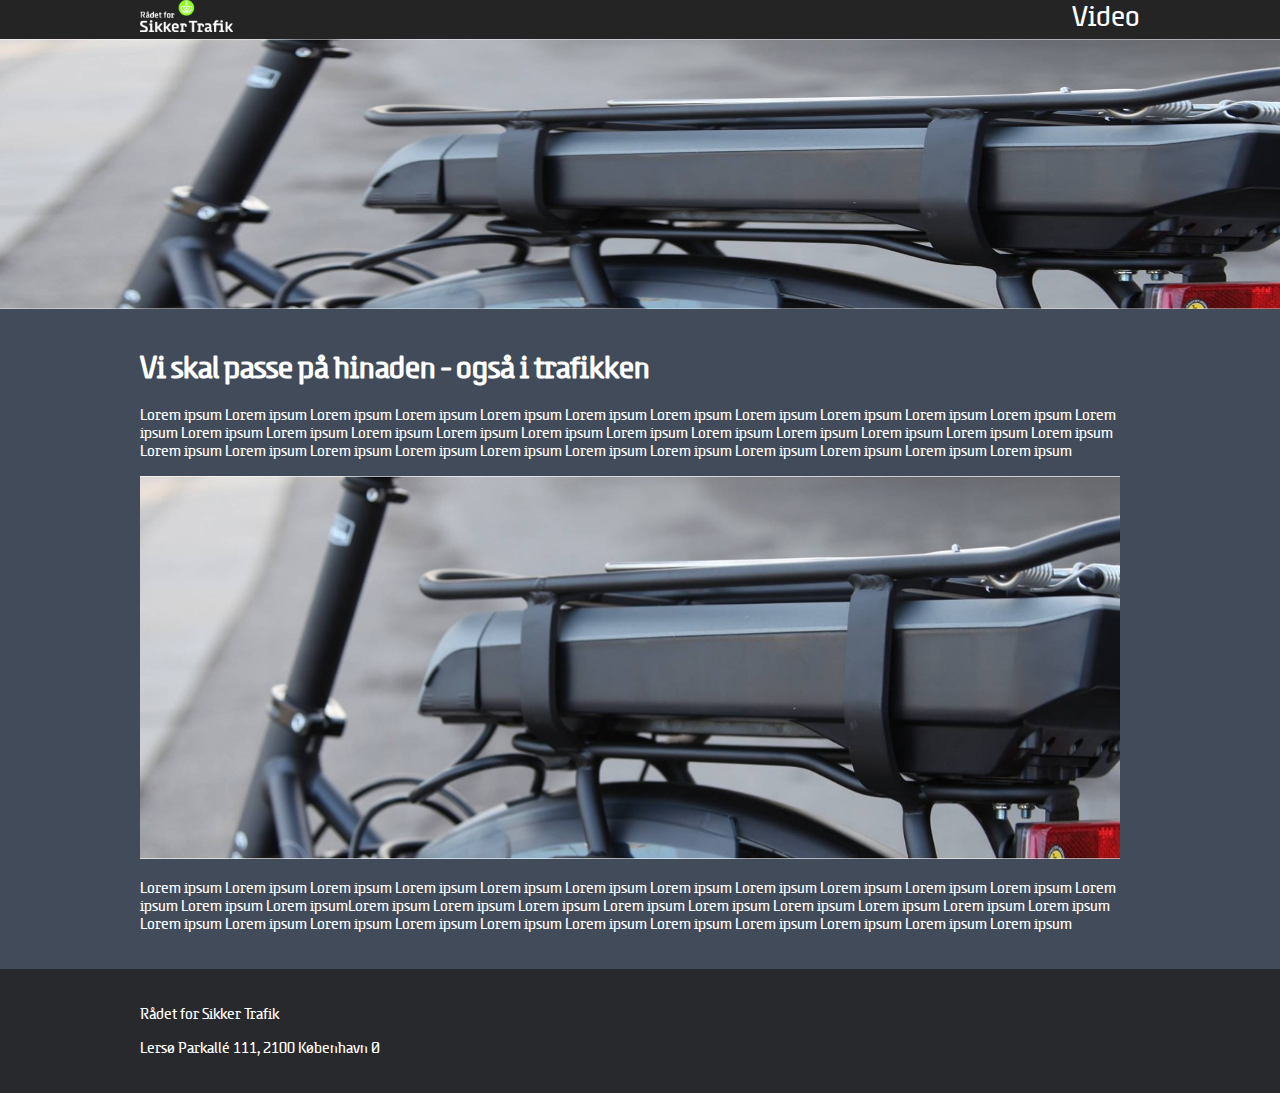
==== index.html @ 408ca079 "skelet" ====
<!DOCTYPE html>
<html lang="">

<head>
    <meta charset="utf-8">
    <meta name="viewport" content="width=device-width, initial-scale=1.0">
    <title></title>
    <link rel="stylesheet" href="style.css">
    <link href="https://fonts.googleapis.com/css?family=Saira+Semi+Condensed&display=swap" rel="stylesheet">

</head>

<body>
    <header>
        <a href="https://www.sikkertrafik.dk">
            <img src="billeder/logo.png" alt="logo">
        </a>
        <a href="video.html">Video</a>
    </header>
    <div class="top">
        <img src="billeder/splash.jpg" alt="splash">
    </div>
    <div class="bottom">
        <h1>Vi skal passe på hinaden - også i trafikken</h1>
        <p>Lorem ipsum Lorem ipsum Lorem ipsum Lorem ipsum Lorem ipsum Lorem ipsum Lorem ipsum Lorem ipsum Lorem ipsum Lorem ipsum Lorem ipsum Lorem ipsum Lorem ipsum Lorem ipsum Lorem ipsum Lorem ipsum Lorem ipsum Lorem ipsum Lorem ipsum Lorem ipsum Lorem ipsum Lorem ipsum Lorem ipsum Lorem ipsum Lorem ipsum Lorem ipsum Lorem ipsum Lorem ipsum Lorem ipsum Lorem ipsum Lorem ipsum Lorem ipsum Lorem ipsum Lorem ipsum </p>
        <img src="billeder/splash.jpg" alt="splash">
        <p>Lorem ipsum Lorem ipsum Lorem ipsum Lorem ipsum Lorem ipsum Lorem ipsum Lorem ipsum Lorem ipsum Lorem ipsum Lorem ipsum Lorem ipsum Lorem ipsum Lorem ipsum Lorem ipsumLorem ipsum Lorem ipsum Lorem ipsum Lorem ipsum Lorem ipsum Lorem ipsum Lorem ipsum Lorem ipsum Lorem ipsum Lorem ipsum Lorem ipsum Lorem ipsum Lorem ipsum Lorem ipsum Lorem ipsum Lorem ipsum Lorem ipsum Lorem ipsum Lorem ipsum Lorem ipsum </p>
    </div>

    <footer>
        <p>Rådet for Sikker Trafik</p>

        <p>Lersø Parkallé 111, 2100 København Ø</p>
    </footer>
</body>

</html>
---- style.css ----
body {
    margin: 0;
    font-family: 'safetyregular';

}

header {
    background-color: #242424;
    padding-left: 140px;
    display: flex;
    padding-right: 140px;
}

header img {
    width: 10%;
}

header a {
    color: white;
    text-decoration: none;
    font-size: 30px;
}

header a:hover {
    text-decoration: underline;
}

.top {
    line-height: 0px;
}

.top img {
    width: 100%;
    height: 30vh;
}

.bottom {
    color: white;
    background-color: #424B5A;
    padding-top: 20px;
    padding-bottom: 20px;
    padding-left: 140px;
    padding-right: 140px;
}

.bottom img {
    width: 98%;
}

footer {
    color: white;
    background-color: #28292D;
    padding-left: 140px;
    padding-top: 20px;
    padding-bottom: 20px;
}


@font-face {
    font-family: 'safetyregular';
    src: url('safety-webfont.woff2') format('woff2'),
        url('safety-webfont.woff') format('woff');
    font-weight: normal;
    font-style: normal;

}




@font-face {
    font-family: 'safetybold';
    src: url('safety-bold-webfont.woff2') format('woff2'),
        url('safety-bold-webfont.woff') format('woff');
    font-weight: normal;
    font-style: normal;

}




@font-face {
    font-family: 'safetydemibold';
    src: url('safety-demibold-webfont.woff2') format('woff2'),
        url('safety-demibold-webfont.woff') format('woff');
    font-weight: normal;
    font-style: normal;

}




@font-face {
    font-family: 'safetylight';
    src: url('safety-light-webfont.woff2') format('woff2'),
        url('safety-light-webfont.woff') format('woff');
    font-weight: normal;
    font-style: normal;

}
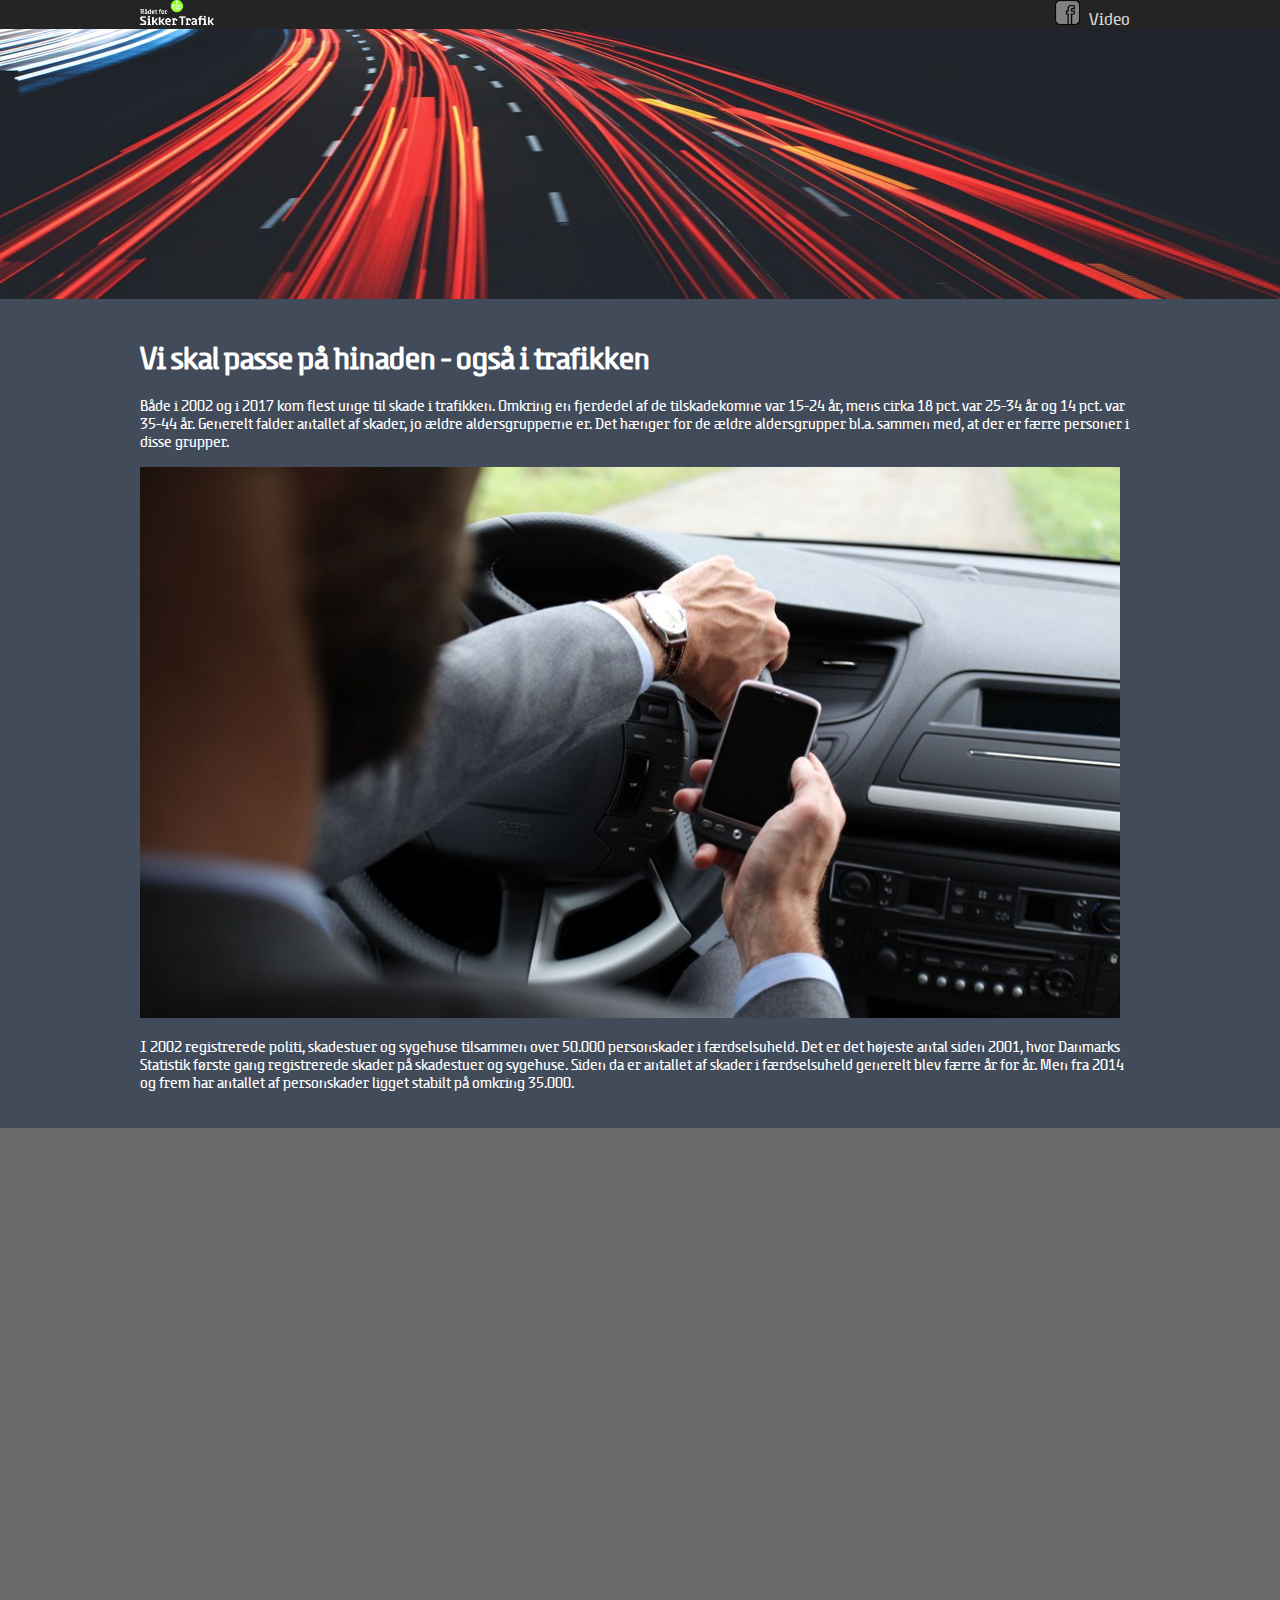
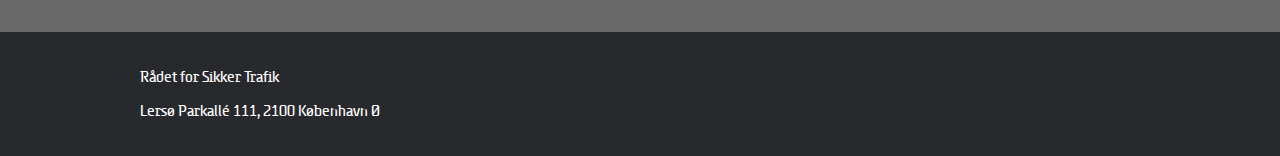
==== commit 0ea69207: "tilføjet billeder, tekst og quiz" ====
--- a/index.html
+++ b/index.html
@@ -12,21 +12,31 @@
 
 <body>
     <header>
-        <a href="https://www.sikkertrafik.dk">
-            <img src="billeder/logo.png" alt="logo">
-        </a>
-        <a href="video.html">Video</a>
+        <div class="left">
+            <a href="https://www.sikkertrafik.dk">
+                <img src="billeder/logo.png" alt="logo">
+            </a>
+        </div>
+        <div class="right">
+            <a href="https://www.facebook.com/SikkerTrafikKampagne/">
+                <img src="billeder/fb_icon.png" alt="fb_logo">
+            </a>
+            &nbsp;
+            <a href="video.html">Video</a>
+        </div>
     </header>
     <div class="top">
-        <img src="billeder/splash.jpg" alt="splash">
+        <img src="billeder/banner.jpg" alt="splash">
     </div>
     <div class="bottom">
         <h1>Vi skal passe på hinaden - også i trafikken</h1>
-        <p>Lorem ipsum Lorem ipsum Lorem ipsum Lorem ipsum Lorem ipsum Lorem ipsum Lorem ipsum Lorem ipsum Lorem ipsum Lorem ipsum Lorem ipsum Lorem ipsum Lorem ipsum Lorem ipsum Lorem ipsum Lorem ipsum Lorem ipsum Lorem ipsum Lorem ipsum Lorem ipsum Lorem ipsum Lorem ipsum Lorem ipsum Lorem ipsum Lorem ipsum Lorem ipsum Lorem ipsum Lorem ipsum Lorem ipsum Lorem ipsum Lorem ipsum Lorem ipsum Lorem ipsum Lorem ipsum </p>
-        <img src="billeder/splash.jpg" alt="splash">
-        <p>Lorem ipsum Lorem ipsum Lorem ipsum Lorem ipsum Lorem ipsum Lorem ipsum Lorem ipsum Lorem ipsum Lorem ipsum Lorem ipsum Lorem ipsum Lorem ipsum Lorem ipsum Lorem ipsumLorem ipsum Lorem ipsum Lorem ipsum Lorem ipsum Lorem ipsum Lorem ipsum Lorem ipsum Lorem ipsum Lorem ipsum Lorem ipsum Lorem ipsum Lorem ipsum Lorem ipsum Lorem ipsum Lorem ipsum Lorem ipsum Lorem ipsum Lorem ipsum Lorem ipsum Lorem ipsum </p>
+        <p>Både i 2002 og i 2017 kom flest unge til skade i trafikken. Omkring en fjerdedel af de tilskadekomne var 15-24 år, mens cirka 18 pct. var 25-34 år og 14 pct. var 35-44 år. Generelt falder antallet af skader, jo ældre aldersgrupperne er. Det hænger for de ældre aldersgrupper bl.a. sammen med, at der er færre personer i disse grupper. </p>
+        <img src="billeder/mobil_billede.jpg" alt="mobil">
+        <p>I 2002 registrerede politi, skadestuer og sygehuse tilsammen over 50.000 personskader i færdselsuheld. Det er det højeste antal siden 2001, hvor Danmarks Statistik første gang registrerede skader på skadestuer og sygehuse. Siden da er antallet af skader i færdselsuheld generelt blev færre år for år. Men fra 2014 og frem har antallet af personskader ligget stabilt på omkring 35.000. </p>
     </div>
-
+    <div class="quiz">
+        <iframe src="https://docs.google.com/forms/d/e/1FAIpQLSf1C1ZmNTsMRzVc4iNFFVlvTyHLQ4vElHRGFXWgLdOJFd7zFw/viewform?embedded=true" width="640" height="500" frameborder="0" marginheight="0" marginwidth="0">Loading…</iframe>
+    </div>
     <footer>
         <p>Rådet for Sikker Trafik</p>
 
--- a/style.css
+++ b/style.css
@@ -8,7 +8,7 @@
     background-color: #242424;
     padding-left: 140px;
     display: flex;
-    padding-right: 140px;
+    padding-right: 150px;
 }
 
 header img {
@@ -16,9 +16,13 @@
 }
 
 header a {
-    color: white;
+    color: #d3d3d3;
     text-decoration: none;
-    font-size: 30px;
+    font-size: 18px;
+}
+
+.right {
+    text-align: end;
 }
 
 header a:hover {
@@ -45,6 +49,12 @@
 
 .bottom img {
     width: 98%;
+}
+
+.quiz {
+    background-color: #6a6a6a;
+    text-align: center;
+
 }
 
 footer {
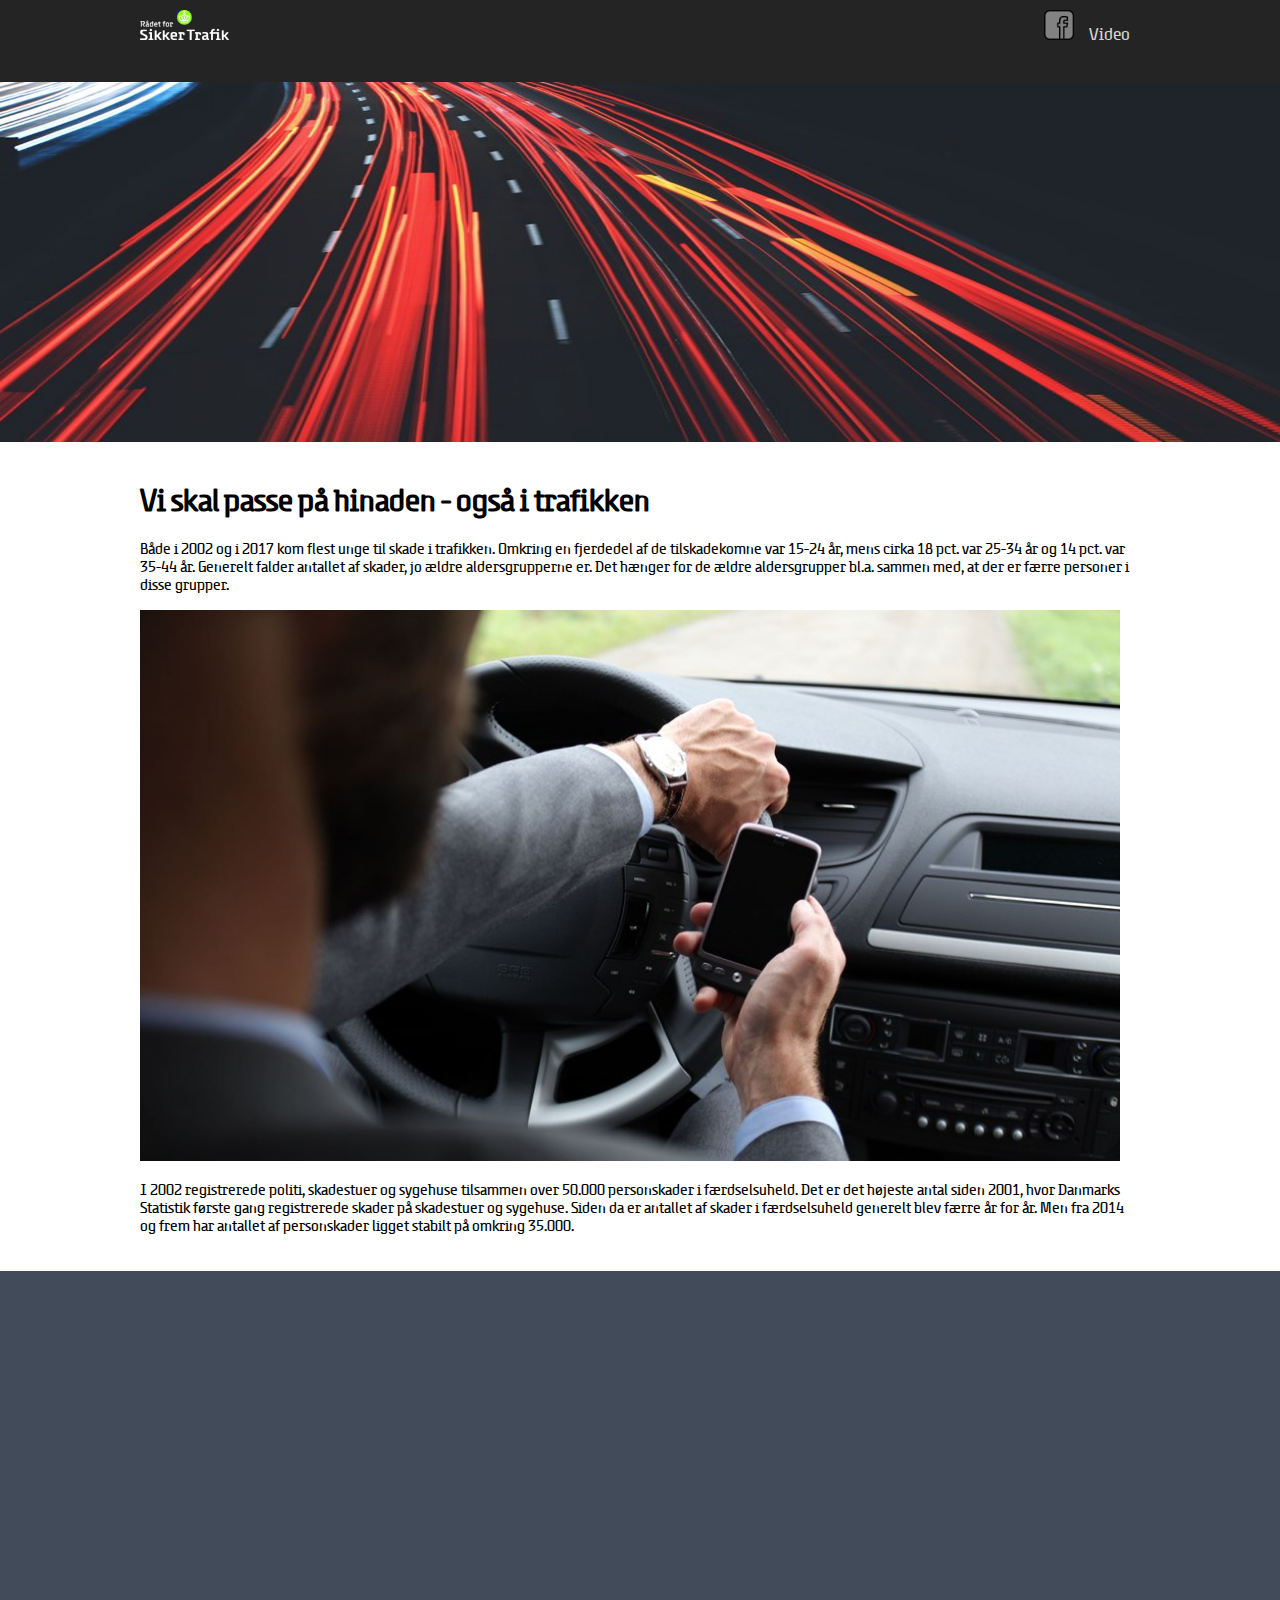
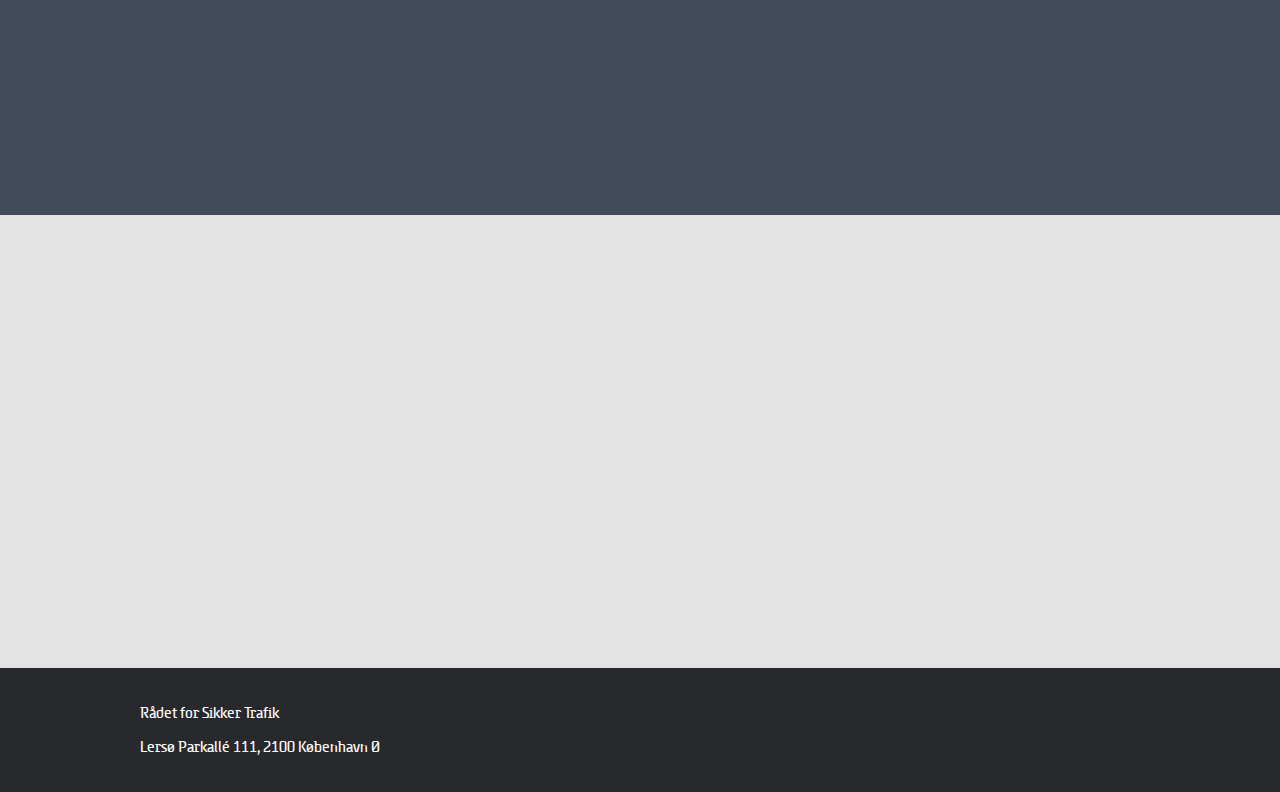
==== commit 309054d1: "videoer tilføjet" ====
--- a/index.html
+++ b/index.html
@@ -1,10 +1,10 @@
 <!DOCTYPE html>
-<html lang="">
+<html lang="da">
 
 <head>
     <meta charset="utf-8">
     <meta name="viewport" content="width=device-width, initial-scale=1.0">
-    <title></title>
+    <title>Sikker trafik kampagne</title>
     <link rel="stylesheet" href="style.css">
     <link href="https://fonts.googleapis.com/css?family=Saira+Semi+Condensed&display=swap" rel="stylesheet">
 
@@ -22,6 +22,8 @@
                 <img src="billeder/fb_icon.png" alt="fb_logo">
             </a>
             &nbsp;
+            &nbsp;
+
             <a href="video.html">Video</a>
         </div>
     </header>
@@ -37,6 +39,9 @@
     <div class="quiz">
         <iframe src="https://docs.google.com/forms/d/e/1FAIpQLSf1C1ZmNTsMRzVc4iNFFVlvTyHLQ4vElHRGFXWgLdOJFd7zFw/viewform?embedded=true" width="640" height="500" frameborder="0" marginheight="0" marginwidth="0">Loading…</iframe>
     </div>
+    <div class="video">
+        <iframe width="727" height="409" src="https://www.youtube.com/embed/jdr4sl-4Imw" frameborder="0" allow="accelerometer; autoplay; encrypted-media; gyroscope; picture-in-picture" allowfullscreen></iframe>
+    </div>
     <footer>
         <p>Rådet for Sikker Trafik</p>
 
--- a/style.css
+++ b/style.css
@@ -9,10 +9,12 @@
     padding-left: 140px;
     display: flex;
     padding-right: 150px;
+    height: 8vh;
+    padding-top: 10px;
 }
 
 header img {
-    width: 10%;
+    width: 12%;
 }
 
 header a {
@@ -29,18 +31,47 @@
     text-decoration: underline;
 }
 
+
+@media screen and (max-width: 1100px) {
+    header img {
+        width: 17%;
+    }
+}
+
+@media screen and (max-width: 750px) {
+    header img {
+        width: 32%;
+    }
+}
+
+@media screen and (max-width: 619px) {
+    header img {
+        width: 30%;
+    }
+
+    header {
+        padding-left: 10px;
+        padding-right: 10px;
+    }
+
+    iframe {
+        width: 450px;
+    }
+
+}
+
+
 .top {
     line-height: 0px;
 }
 
 .top img {
     width: 100%;
-    height: 30vh;
+    height: 40vh;
 }
 
 .bottom {
-    color: white;
-    background-color: #424B5A;
+    background-color: white;
     padding-top: 20px;
     padding-bottom: 20px;
     padding-left: 140px;
@@ -52,9 +83,27 @@
 }
 
 .quiz {
-    background-color: #6a6a6a;
+    background-color: #424B5A;
     text-align: center;
+    padding-top: 20px;
+    padding-bottom: 20px;
 
+}
+
+.video {
+    text-align: center;
+    background-color: #e3e3e3;
+    padding-top: 20px;
+    padding-bottom: 20px;
+}
+
+.video a {
+    color: black;
+    text-decoration: none;
+}
+
+.video a:hover {
+    text-decoration: underline;
 }
 
 footer {
@@ -74,39 +123,3 @@
     font-style: normal;
 
 }
-
-
-
-
-@font-face {
-    font-family: 'safetybold';
-    src: url('safety-bold-webfont.woff2') format('woff2'),
-        url('safety-bold-webfont.woff') format('woff');
-    font-weight: normal;
-    font-style: normal;
-
-}
-
-
-
-
-@font-face {
-    font-family: 'safetydemibold';
-    src: url('safety-demibold-webfont.woff2') format('woff2'),
-        url('safety-demibold-webfont.woff') format('woff');
-    font-weight: normal;
-    font-style: normal;
-
-}
-
-
-
-
-@font-face {
-    font-family: 'safetylight';
-    src: url('safety-light-webfont.woff2') format('woff2'),
-        url('safety-light-webfont.woff') format('woff');
-    font-weight: normal;
-    font-style: normal;
-
-}
